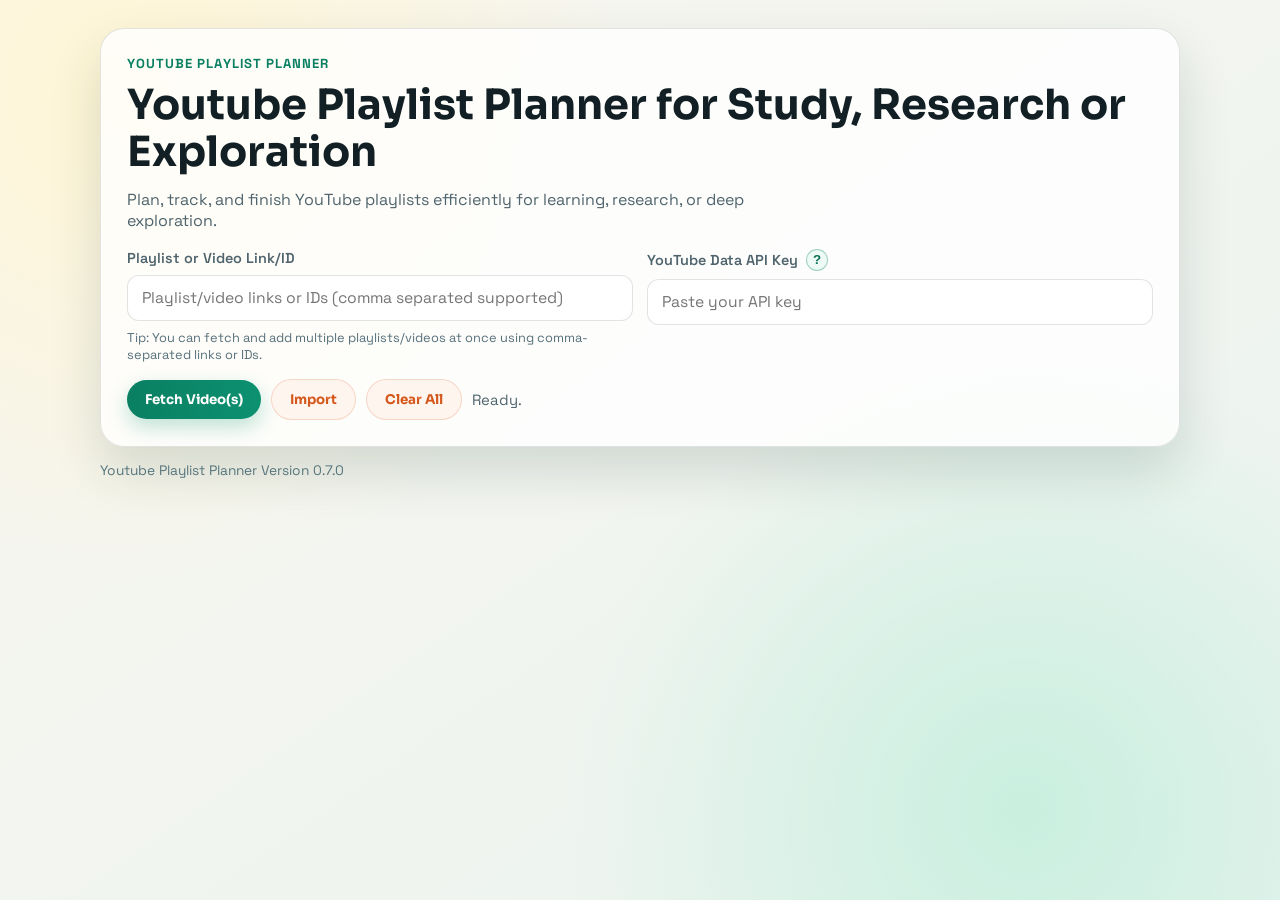
==== v/0.7.0/index.html @ 9bcb7648 "Initial commit: Youtube Playlist Planner v0.7.0" ====
<!DOCTYPE html>
<html lang="en">
<head>
    <meta charset="UTF-8">
    <meta name="viewport" content="width=device-width, initial-scale=1.0">
    <title>Youtube Playlist Planner</title>
    <meta name="description" content="Youtube Playlist Planner for Study, Research or Exploration. Plan, track, and finish YouTube playlists efficiently for learning, research, or deep exploration.">
    <meta property="og:title" content="Youtube Playlist Planner">
    <meta property="og:description" content="Youtube Playlist Planner for Study, Research or Exploration. Plan, track, and finish YouTube playlists efficiently for learning, research, or deep exploration.">
    <meta property="og:type" content="website">
    <meta property="og:url" content="https://youtube-playlist-planner.netlify.app/">
    <meta property="og:image" content="https://youtube-playlist-planner.netlify.app/favicon.png">
    <meta name="twitter:card" content="summary">
    <meta name="twitter:title" content="Youtube Playlist Planner">
    <meta name="twitter:description" content="Youtube Playlist Planner for Study, Research or Exploration.">
    <meta name="twitter:image" content="https://youtube-playlist-planner.netlify.app/favicon.png">
    <link rel="canonical" href="https://youtube-playlist-planner.netlify.app/">
    <link rel="icon" type="image/png" href="favicon.png">
    <link rel="preconnect" href="https://fonts.googleapis.com">
    <link rel="preconnect" href="https://fonts.gstatic.com" crossorigin>
    <link href="https://fonts.googleapis.com/css2?family=Sora:wght@400;600;700;800&family=Space+Grotesk:wght@400;500;700&display=swap" rel="stylesheet">
    <link rel="stylesheet" href="style.css">
</head>
<body>
    <div class="aurora aurora-one"></div>
    <div class="aurora aurora-two"></div>

    <main class="app-shell">
        <section class="hero-card">
            <p class="eyebrow">Youtube Playlist Planner</p>
            <h1>Youtube Playlist Planner for Study, Research or Exploration</h1>
            <p class="hero-subtitle">Plan, track, and finish YouTube playlists efficiently for learning, research, or deep exploration.</p>

            <div class="input-grid">
                <label class="field">
                    <span>Playlist or Video Link/ID</span>
                    <input type="text" id="playlistId" placeholder="Playlist/video links or IDs (comma separated supported)">
                    <small class="field-hint">Tip: You can fetch and add multiple playlists/videos at once using comma-separated links or IDs.</small>
                </label>
                <label class="field">
                    <span class="label-with-help">YouTube Data API Key <button id="apiHelpBtn" class="help-icon-btn" type="button" aria-label="How to get API key">?</button></span>
                    <input type="password" id="apiKey" placeholder="Paste your API key">
                </label>
            </div>

            <div class="action-row">
                <button id="fetchBtn" class="btn btn-primary" type="button">Fetch Video(s)</button>
                <button id="importBtnTop" class="btn btn-subtle" type="button">Import</button>
                <button id="clearBtn" class="btn btn-subtle" type="button">Clear All</button>
                <p id="statusText" class="status-text">Ready.</p>
            </div>
        </section>

        <section id="dashboard" class="dashboard hidden">
            <div class="stats-grid">
                <article class="stat-card">
                    <p>Total Playlist Length</p>
                    <h2 id="total-time">0m</h2>
                </article>
                <article class="stat-card stat-accent">
                    <p>Yet to Watch</p>
                    <h2 id="remaining-time">0m</h2>
                </article>
                <article class="stat-card">
                    <p>Watched</p>
                    <h2 id="watched-time">0m</h2>
                </article>
            </div>

            <div class="plan-controls">
                <label class="inline-setting" for="speedOption">
                    Watch Speed
                    <select id="speedOption">
                        <option value="1">1x</option>
                        <option value="1.25">1.25x</option>
                        <option value="1.5">1.5x</option>
                        <option value="1.75">1.75x</option>
                        <option value="2">2x</option>
                    </select>
                </label>

                <label class="inline-setting" for="bufferMinutes">
                    Buffer (minutes)
                    <input id="bufferMinutes" type="number" min="0" step="5" value="0" placeholder="0">
                </label>

                <label class="inline-setting" for="startTime">
                    Start Watching From (optional)
                    <span class="time-input-wrap">
                        <input id="startTime" type="time">
                        <button id="clearStartTimeBtn" class="mini-action-btn" type="button">Clear</button>
                    </span>
                </label>

                <article class="stat-card plan-finish-card">
                    <p>Finish By</p>
                    <h2 id="finish-by-time">--:--</h2>
                </article>

                <div class="portability-tools">
                    <div class="portability-actions">
                        <button id="exportBtn" class="btn btn-subtle" type="button">Export</button>
                        <button id="importBtn" class="btn btn-subtle" type="button">Import</button>
                    </div>
                    <input id="importFileInput" type="file" accept="application/json" class="hidden" />
                </div>
            </div>

            <p id="planHint" class="plan-hint">ETA includes remaining watch time, selected speed, and buffer.</p>

            <div id="motivation-msg" class="motivation" aria-live="polite"></div>

            <div id="playerDock" class="player-dock hidden"></div>

            <div class="controls-wrap">
                <div class="tabs" role="tablist" aria-label="Video tabs">
                    <button id="yetTabBtn" class="tab active" type="button" data-tab="yet-to-watch">
                        Yet to Watch <span id="yetCount" class="chip">0</span>
                    </button>
                    <button id="watchedTabBtn" class="tab" type="button" data-tab="watched">
                        Watched <span id="watchedCount" class="chip">0</span>
                    </button>
                </div>

                <label class="sequence-picker" for="sortOrder">
                    Sequence
                    <select id="sortOrder">
                        <option value="normal">Normal</option>
                        <option value="reverse">Reverse</option>
                        <option value="manual">Manual</option>
                    </select>
                </label>
            </div>

            <div id="video-list" class="video-list"></div>
        </section>
    </main>

    <section id="playerModal" class="player-modal hidden" aria-hidden="true">
        <div id="playerBackdrop" class="player-backdrop"></div>
        <article class="player-card" role="dialog" aria-modal="true" aria-label="Video player">
            <header class="player-head">
                <div>
                    <p class="player-kicker">Now Playing</p>
                    <p id="playerRemainingTiny" class="player-mini">Yet to watch: 0m</p>
                    <p id="playerFinishTiny" class="player-mini">Finish by: --:--</p>
                    <h3 id="playerTitle">Video title</h3>
                </div>
                <button id="closePlayerBtn" class="close-player-btn" type="button" aria-label="Close player">x</button>
            </header>

            <div class="player-frame-wrap">
                <iframe
                    id="playerFrame"
                    class="player-frame"
                    src=""
                    title="YouTube video player"
                    allow="accelerometer; autoplay; clipboard-write; encrypted-media; gyroscope; picture-in-picture; web-share"
                    referrerpolicy="strict-origin-when-cross-origin"
                    allowfullscreen
                ></iframe>
            </div>

            <footer class="player-controls">
                <button id="prevVideoBtn" class="btn btn-subtle" type="button">Previous Video</button>
                <button id="markDoneBtn" class="btn btn-primary" type="button">Mark as Completed</button>
                <button id="nextVideoBtn" class="btn btn-subtle" type="button">Next Video</button>
                <button id="largeScreenBtn" class="btn btn-subtle" type="button">Large Screen</button>
                <button id="popModeBtn" class="btn btn-subtle" type="button">Pop-into UI</button>
            </footer>
        </article>
    </section>

    <section id="clearConfirmModal" class="quick-modal hidden" aria-hidden="true">
        <div id="clearConfirmBackdrop" class="quick-backdrop"></div>
        <article class="quick-card" role="dialog" aria-modal="true" aria-label="Confirm clear all">
            <header class="quick-head">
                <h3>Clear all playlist data?</h3>
                <button id="closeClearConfirmBtn" class="close-player-btn" type="button" aria-label="Close clear dialog">x</button>
            </header>
            <p class="help-note">This removes all videos and settings stored in this tracker.</p>
            <div class="merge-actions">
                <button id="confirmClearBtn" class="btn btn-primary" type="button">Yes, Clear All</button>
                <button id="cancelClearBtn" class="btn btn-subtle" type="button">Cancel</button>
            </div>
        </article>
    </section>

    <section id="mergeModal" class="quick-modal hidden" aria-hidden="true">
        <div id="mergeBackdrop" class="quick-backdrop"></div>
        <article class="quick-card" role="dialog" aria-modal="true" aria-label="Merge options">
            <header class="quick-head">
                <h3>Existing videos found</h3>
                <button id="closeMergeBtn" class="close-player-btn" type="button" aria-label="Close merge options">x</button>
            </header>
            <p class="help-note">Choose how to place incoming videos.</p>
            <div class="merge-actions">
                <button id="mergeReplaceBtn" class="btn btn-primary" type="button">Replace Existing Playlist</button>
                <button id="mergeBottomBtn" class="btn btn-subtle" type="button">Add to the Bottom</button>
                <button id="mergeTopBtn" class="btn btn-subtle" type="button">Add to the Top</button>
            </div>
        </article>
    </section>

    <section id="helpModal" class="quick-modal hidden" aria-hidden="true">
        <div id="helpBackdrop" class="quick-backdrop"></div>
        <article class="quick-card" role="dialog" aria-modal="true" aria-label="API key help">
            <header class="quick-head">
                <h3>Generate YouTube Data API Key</h3>
                <button id="closeHelpBtn" class="close-player-btn" type="button" aria-label="Close help">x</button>
            </header>
            <ol class="help-steps">
                <li>Open <a href="https://console.cloud.google.com/" target="_blank" rel="noopener noreferrer">Google Cloud Console</a>.</li>
                <li><a href="https://console.cloud.google.com/projectcreate" target="_blank" rel="noopener noreferrer">Create</a> or select a project.</li>
                <li>Enable <a href="https://console.cloud.google.com/marketplace/product/google/youtube.googleapis.com" target="_blank" rel="noopener noreferrer">YouTube Data API v3</a>.</li>
                <li>Open <a href="https://console.cloud.google.com/apis/credentials" target="_blank" rel="noopener noreferrer">Credentials</a> and click Create Credentials, then API key.</li>
                <li>Copy key and optionally restrict it for safety.</li>
                <li>Paste it in this app and fetch videos.</li>
            </ol>
            <p class="help-note">Security tip: Restrict the key by HTTP referrer and YouTube Data API v3 scope.</p>
        </article>
    </section>

    <section id="completeModal" class="quick-modal hidden" aria-hidden="true">
        <div id="completeBackdrop" class="quick-backdrop"></div>
        <article class="quick-card completion-card" role="dialog" aria-modal="true" aria-label="Completion message">
            <div class="big-tick">✓</div>
            <h3>Great job!</h3>
            <p id="completeText">Video marked as completed.</p>
            <button id="closeCompleteBtn" class="btn btn-primary" type="button">Continue</button>
        </article>
    </section>

    <section id="exportModal" class="quick-modal hidden" aria-hidden="true">
        <div id="exportBackdrop" class="quick-backdrop"></div>
        <article class="quick-card" role="dialog" aria-modal="true" aria-label="Export options">
            <header class="quick-head">
                <h3>Export Options</h3>
                <button id="closeExportBtn" class="close-player-btn" type="button" aria-label="Close export options">x</button>
            </header>
            <label class="export-option">
                <input id="exportIncludeApiKey" type="checkbox" checked>
                Include API key in exported file
            </label>
            <p class="help-note">Only enable this if you trust the destination where the file will be stored.</p>
            <div class="merge-actions">
                <button id="confirmExportBtn" class="btn btn-primary" type="button">Export</button>
                <button id="cancelExportBtn" class="btn btn-subtle" type="button">Cancel</button>
            </div>
        </article>
    </section>

    <template id="emptyStateTemplate">
        <div class="empty-state">
            <h3>No videos in this tab</h3>
            <p>Switch tabs or fetch a playlist to continue.</p>
        </div>
    </template>

    <footer class="app-footer">
        <p>Youtube Playlist Planner Version 0.7.0</p>
    </footer>

    <script src="script.js"></script>
</body>
</html>
---- v/0.7.0/style.css ----
:root {
    --bg-1: #f9f6ef;
    --bg-2: #eaf3f0;
    --surface: rgba(255, 255, 255, 0.78);
    --surface-strong: #ffffff;
    --text-main: #122025;
    --text-subtle: #4f646d;
    --stroke: rgba(18, 32, 37, 0.12);
    --accent: #0a7f62;
    --accent-soft: #d6f6ec;
    --warn: #d4571b;
    --shadow: 0 24px 52px rgba(10, 46, 38, 0.14);
}

* {
    box-sizing: border-box;
}

.portability-tools {
    display: flex;
    flex-direction: column;
    gap: 8px;
    border: 1px solid var(--stroke);
    border-radius: 12px;
    padding: 8px 10px;
    background: #ffffff;
    min-width: 210px;
}

.portability-actions {
    display: inline-flex;
    gap: 6px;
}

.player-dock {
    margin-top: 14px;
    border: 1px solid rgba(18, 32, 37, 0.12);
    border-radius: 16px;
    background: #f8fffc;
    padding: 10px;
}

.player-card.large {
    width: min(1320px, calc(100vw - 12px));
    max-height: calc(100vh - 12px);
}

.player-card.large .player-frame-wrap {
    padding-top: min(64vh, 56.25%);
}

.player-card.docked {
    width: 100%;
    box-shadow: none;
    border: 1px solid rgba(18, 32, 37, 0.1);
}

.player-card.docked .close-player-btn {
    display: none;
}

body {
    margin: 0;
    min-height: 100vh;
    font-family: "Space Grotesk", "Segoe UI", sans-serif;
    color: var(--text-main);
    background: radial-gradient(circle at 10% 10%, #fff6d5 0%, transparent 35%),
        radial-gradient(circle at 80% 90%, #c9efdf 0%, transparent 35%),
        linear-gradient(145deg, var(--bg-1), var(--bg-2));
    padding: 28px 16px 60px;
}
.aurora {
    display: none;
}

.aurora-one {
    width: 280px;
    height: 280px;
    top: 12px;
    left: 12px;
    background: #f5b189;
    animation: driftOne 9s ease-in-out infinite alternate;
}

.aurora-two {
    width: 380px;
    height: 380px;
    bottom: 10px;
    right: 5%;
    background: #7bd7b4;
    animation: driftTwo 10s ease-in-out infinite alternate;
}

.app-shell {
    position: relative;
    z-index: 2;
    width: min(1080px, 100%);
    margin: 0 auto;
    display: grid;
    gap: 18px;
}

.hero-card,
.dashboard {
    background: var(--surface);
    border: 1px solid var(--stroke);
    border-radius: 24px;
    box-shadow: var(--shadow);
}

.hero-card {
    padding: 26px;
    animation: riseIn 0.55s ease both;
}

.eyebrow {
    margin: 0 0 10px;
    color: var(--accent);
    font-size: 0.82rem;
    letter-spacing: 0.08em;
    text-transform: uppercase;
    font-weight: 700;
}

h1 {
    margin: 0;
    font-family: "Sora", "Segoe UI", sans-serif;
    font-size: clamp(1.75rem, 3.4vw, 2.6rem);
    line-height: 1.14;
}

.hero-subtitle {
    margin: 12px 0 0;
    color: var(--text-subtle);
    max-width: 70ch;
}

.input-grid {
    display: grid;
    grid-template-columns: 1fr 1fr;
    gap: 14px;
    margin-top: 18px;
}

.field {
    display: flex;
    flex-direction: column;
    gap: 8px;
    font-size: 0.9rem;
    color: var(--text-subtle);
}

.field span {
    font-weight: 600;
}

.label-with-help {
    display: inline-flex;
    align-items: center;
    gap: 8px;
}

.help-icon-btn {
    width: 22px;
    height: 22px;
    border-radius: 999px;
    border: 1px solid rgba(10, 127, 98, 0.35);
    background: #eefaf5;
    color: #0a6e55;
    font-weight: 800;
    cursor: pointer;
    line-height: 1;
}

.field-hint {
    color: #56707a;
    font-size: 0.8rem;
}

input,
select {
    border: 1px solid var(--stroke);
    border-radius: 12px;
    padding: 12px 14px;
    background: var(--surface-strong);
    color: var(--text-main);
    font-family: inherit;
    font-size: 0.98rem;
}

input:focus,
select:focus,
button:focus-visible {
    outline: 2px solid #6fcbb0;
    outline-offset: 1px;
}

.action-row {
    margin-top: 16px;
    display: flex;
    align-items: center;
    gap: 10px;
    flex-wrap: wrap;
}

.btn {
    border: 0;
    border-radius: 999px;
    padding: 11px 18px;
    font-family: "Sora", sans-serif;
    font-weight: 700;
    cursor: pointer;
    transition: transform 0.2s ease, box-shadow 0.2s ease;
}

.btn:hover {
    transform: translateY(-1px);
}

.btn-primary {
    background: linear-gradient(90deg, #0a7f62, #0c9170);
    color: #ffffff;
    box-shadow: 0 8px 20px rgba(12, 145, 112, 0.26);
}

.btn-subtle {
    background: #fff5ef;
    color: var(--warn);
    border: 1px solid rgba(212, 87, 27, 0.2);
}

.status-text {
    margin: 0;
    color: var(--text-subtle);
    font-size: 0.93rem;
}

.dashboard {
    padding: 20px;
    animation: riseIn 0.7s ease both;
}

.stats-grid {
    display: grid;
    grid-template-columns: repeat(3, minmax(0, 1fr));
    gap: 12px;
}

.stat-card {
    background: var(--surface-strong);
    border: 1px solid var(--stroke);
    border-radius: 16px;
    padding: 14px;
}

.stat-card p {
    margin: 0;
    color: var(--text-subtle);
    font-weight: 600;
    font-size: 0.9rem;
}

.stat-card h2 {
    margin: 8px 0 0;
    font-family: "Sora", sans-serif;
    font-size: clamp(1.15rem, 2.8vw, 1.62rem);
}

.stat-accent {
    background: var(--accent-soft);
    border-color: rgba(10, 127, 98, 0.28);
}

.motivation {
    margin-top: 14px;
    background: #f0fbf7;
    border: 1px dashed rgba(10, 127, 98, 0.35);
    color: #1e5a48;
    border-radius: 14px;
    padding: 12px 14px;
    min-height: 48px;
}

.plan-controls {
    margin-top: 12px;
    display: flex;
    flex-wrap: wrap;
    align-items: end;
    gap: 10px;
    background: rgba(255, 255, 255, 0.62);
    border: 1px solid var(--stroke);
    border-radius: 12px;
    padding: 10px;
}

.plan-finish-card {
    min-width: 170px;
    padding: 10px 12px;
}

.plan-finish-card h2 {
    font-size: 1.35rem;
}

.inline-setting {
    display: flex;
    flex-direction: column;
    gap: 5px;
    color: var(--text-subtle);
    font-size: 0.84rem;
    font-weight: 700;
}

#bufferMinutes {
    width: 145px;
}

#startTime {
    width: 170px;
}

.time-input-wrap {
    display: inline-flex;
    align-items: center;
    gap: 6px;
}

.mini-action-btn {
    border: 1px solid rgba(10, 127, 98, 0.3);
    background: #f3fbf8;
    color: #176350;
    border-radius: 8px;
    height: 40px;
    padding: 0 10px;
    cursor: pointer;
    font-weight: 700;
}

.plan-hint {
    margin: 8px 0 0;
    color: #45666f;
    font-size: 0.82rem;
}

.controls-wrap {
    margin-top: 14px;
    display: flex;
    align-items: center;
    justify-content: space-between;
    gap: 12px;
    flex-wrap: wrap;
}

.tabs {
    display: inline-flex;
    background: #edf7f3;
    border-radius: 999px;
    padding: 4px;
    border: 1px solid rgba(10, 127, 98, 0.2);
}

.tab {
    border: 0;
    border-radius: 999px;
    padding: 9px 13px;
    background: transparent;
    color: var(--text-subtle);
    display: inline-flex;
    align-items: center;
    gap: 8px;
    font-family: inherit;
    font-weight: 700;
    cursor: pointer;
}

.tab.active {
    background: #ffffff;
    color: #154e3f;
    box-shadow: 0 5px 14px rgba(10, 127, 98, 0.15);
}

.chip {
    background: #e1f7ee;
    color: #0a7f62;
    font-size: 0.8rem;
    font-weight: 700;
    padding: 2px 8px;
    border-radius: 999px;
}

.sequence-picker {
    display: inline-flex;
    align-items: center;
    gap: 10px;
    color: var(--text-subtle);
    font-weight: 700;
}

.video-list {
    margin-top: 16px;
    display: grid;
    gap: 10px;
}

.video-item {
    display: grid;
    grid-template-columns: auto auto 128px 1fr auto;
    align-items: center;
    gap: 12px;
    border: 1px solid var(--stroke);
    border-radius: 14px;
    padding: 11px 12px;
    background: #ffffff;
    transition: transform 0.2s ease, border-color 0.2s ease, opacity 0.2s ease;
}

.video-item:hover {
    transform: translateY(-1px);
    border-color: rgba(10, 127, 98, 0.3);
}

.video-item.completed {
    opacity: 0.58;
    filter: grayscale(0.4);
    background: #f6f6f6;
}

.video-item.dragging {
    opacity: 0.35;
}

.video-item.drag-over {
    border-color: #0a7f62;
    box-shadow: 0 0 0 2px rgba(10, 127, 98, 0.16) inset;
}

.video-check {
    width: 18px;
    height: 18px;
    margin-top: 2px;
}

.drag-handle {
    width: 22px;
    height: 28px;
    border-radius: 8px;
    border: 1px dashed rgba(18, 32, 37, 0.2);
    display: inline-flex;
    align-items: center;
    justify-content: center;
    font-size: 0.7rem;
    font-weight: 800;
    letter-spacing: 0.08em;
    color: #678088;
    user-select: none;
    visibility: hidden;
}

.video-item.drag-ready .drag-handle {
    visibility: visible;
    cursor: grab;
}

.video-item.dragging .drag-handle {
    cursor: grabbing;
}

.video-meta {
    min-width: 0;
}

.video-thumb {
    width: 128px;
    height: 72px;
    border-radius: 10px;
    object-fit: cover;
    background: #e5ece9;
    border: 1px solid rgba(18, 32, 37, 0.08);
}

.video-title {
    margin: 0;
    font-weight: 700;
    font-size: 0.98rem;
    color: #1d2a2f;
    white-space: nowrap;
    overflow: hidden;
    text-overflow: ellipsis;
}

.video-link {
    margin: 4px 0 0;
    font-size: 0.84rem;
    color: #367565;
}

.video-upload {
    margin: 3px 0 0;
    font-size: 0.8rem;
    color: #5b7078;
}

.video-side {
    display: flex;
    align-items: center;
    gap: 8px;
}

.watch-btn {
    border: 1px solid rgba(10, 127, 98, 0.35);
    border-radius: 8px;
    background: #eefaf5;
    color: #0a6e55;
    padding: 5px 9px;
    font-weight: 700;
    cursor: pointer;
}

.duration {
    color: var(--text-subtle);
    font-weight: 700;
    min-width: 60px;
    text-align: right;
}

.manual-actions {
    display: inline-flex;
    gap: 4px;
}

.mini-btn {
    border: 1px solid rgba(10, 127, 98, 0.28);
    background: #f2fbf8;
    color: #145a48;
    border-radius: 8px;
    width: 28px;
    height: 28px;
    cursor: pointer;
    font-weight: 700;
}

.empty-state {
    background: #ffffff;
    border: 1px dashed var(--stroke);
    border-radius: 14px;
    text-align: center;
    padding: 28px 16px;
}

.empty-state h3 {
    margin: 0;
    font-family: "Sora", sans-serif;
}

.empty-state p {
    margin: 8px 0 0;
    color: var(--text-subtle);
}

.hidden {
    display: none;
}

.player-modal {
    position: fixed;
    inset: 0;
    z-index: 20;
    display: grid;
    place-items: center;
}

.player-modal.hidden {
    display: none;
}

.player-backdrop {
    position: absolute;
    inset: 0;
    background: rgba(7, 16, 20, 0.62);
    backdrop-filter: blur(4px);
}

.player-card {
    position: relative;
    z-index: 2;
    width: min(1120px, calc(100% - 20px));
    background: #ffffff;
    border-radius: 18px;
    border: 1px solid rgba(18, 32, 37, 0.14);
    box-shadow: 0 20px 48px rgba(0, 0, 0, 0.28);
    padding: 14px;
    animation: riseIn 0.25s ease both;
}

.player-head {
    display: flex;
    align-items: start;
    justify-content: space-between;
    gap: 10px;
}

.player-kicker {
    margin: 0;
    color: #578074;
    font-size: 0.8rem;
    text-transform: uppercase;
    letter-spacing: 0.05em;
    font-weight: 700;
}

.player-mini {
    margin: 4px 0 0;
    color: #4b6f77;
    font-size: 0.8rem;
    font-weight: 700;
}

#playerTitle {
    margin: 6px 0 0;
    font-family: "Sora", sans-serif;
    font-size: 1.05rem;
}

.close-player-btn {
    border: 0;
    border-radius: 8px;
    width: 34px;
    height: 34px;
    cursor: pointer;
    background: #fff2ea;
    color: #9e471e;
    font-weight: 800;
}

.player-frame-wrap {
    margin-top: 10px;
    position: relative;
    width: 100%;
    padding-top: 56.25%;
    border-radius: 12px;
    overflow: hidden;
    background: #0a1513;
}

.player-frame {
    position: absolute;
    inset: 0;
    width: 100%;
    height: 100%;
    border: 0;
}

.player-controls {
    margin-top: 12px;
    display: flex;
    gap: 8px;
    justify-content: center;
    flex-wrap: wrap;
}

.quick-modal {
    position: fixed;
    inset: 0;
    z-index: 30;
    display: grid;
    place-items: center;
}

.quick-modal.hidden {
    display: none;
}

.quick-backdrop {
    position: absolute;
    inset: 0;
    background: rgba(6, 16, 18, 0.55);
}

.quick-card {
    position: relative;
    z-index: 1;
    width: min(620px, calc(100% - 24px));
    border-radius: 16px;
    background: #ffffff;
    border: 1px solid var(--stroke);
    box-shadow: 0 18px 44px rgba(0, 0, 0, 0.24);
    padding: 18px;
}

.quick-head {
    display: flex;
    justify-content: space-between;
    align-items: start;
    gap: 8px;
}

.quick-head h3 {
    margin: 0;
    font-family: "Sora", sans-serif;
}

.help-steps {
    margin: 12px 0 0;
    padding-left: 20px;
    color: #344f57;
}

.help-steps li {
    margin-bottom: 6px;
}

.help-note {
    margin: 8px 0 0;
    color: #4f6971;
    font-size: 0.9rem;
}

.merge-actions {
    margin-top: 12px;
    display: flex;
    flex-wrap: wrap;
    gap: 8px;
}

.export-option {
    margin-top: 12px;
    display: inline-flex;
    align-items: center;
    gap: 8px;
    color: #344f57;
    font-weight: 700;
}

.completion-card {
    text-align: center;
}

.big-tick {
    width: 90px;
    height: 90px;
    margin: 0 auto 10px;
    border-radius: 50%;
    display: grid;
    place-items: center;
    font-size: 3rem;
    font-weight: 800;
    color: #ffffff;
    background: linear-gradient(135deg, #0ea376, #0a7f62);
}

.completion-card h3 {
    margin: 0;
    font-family: "Sora", sans-serif;
}

.completion-card p {
    color: #456169;
}

.app-footer {
    position: relative;
    z-index: 2;
    width: min(1080px, 100%);
    margin: 14px auto 0;
    color: #55757d;
    font-size: 0.86rem;
}

.app-footer p {
    margin: 0;
}

@keyframes riseIn {
    from {
        opacity: 0;
        transform: translateY(16px);
    }
    to {
        opacity: 1;
        transform: translateY(0);
    }
}

@keyframes driftOne {
    from {
        transform: translate(0, 0);
    }
    to {
        transform: translate(24px, -12px);
    }
}

@keyframes driftTwo {
    from {
        transform: translate(0, 0);
    }
    to {
        transform: translate(-28px, 14px);
    }
}

@media (max-width: 880px) {
    .input-grid {
        grid-template-columns: 1fr;
    }

    .stats-grid {
        grid-template-columns: 1fr 1fr;
    }

    .video-item {
        grid-template-columns: auto auto 1fr;
    }

    .video-thumb {
        grid-column: 3;
        width: 100%;
        height: auto;
        aspect-ratio: 16 / 9;
    }

    .video-side {
        grid-column: 3;
        justify-content: space-between;
    }

    .player-controls {
        justify-content: stretch;
    }

    .plan-controls {
        flex-direction: column;
        align-items: stretch;
    }
}

@media (max-width: 560px) {
    .stats-grid {
        grid-template-columns: 1fr;
    }
}
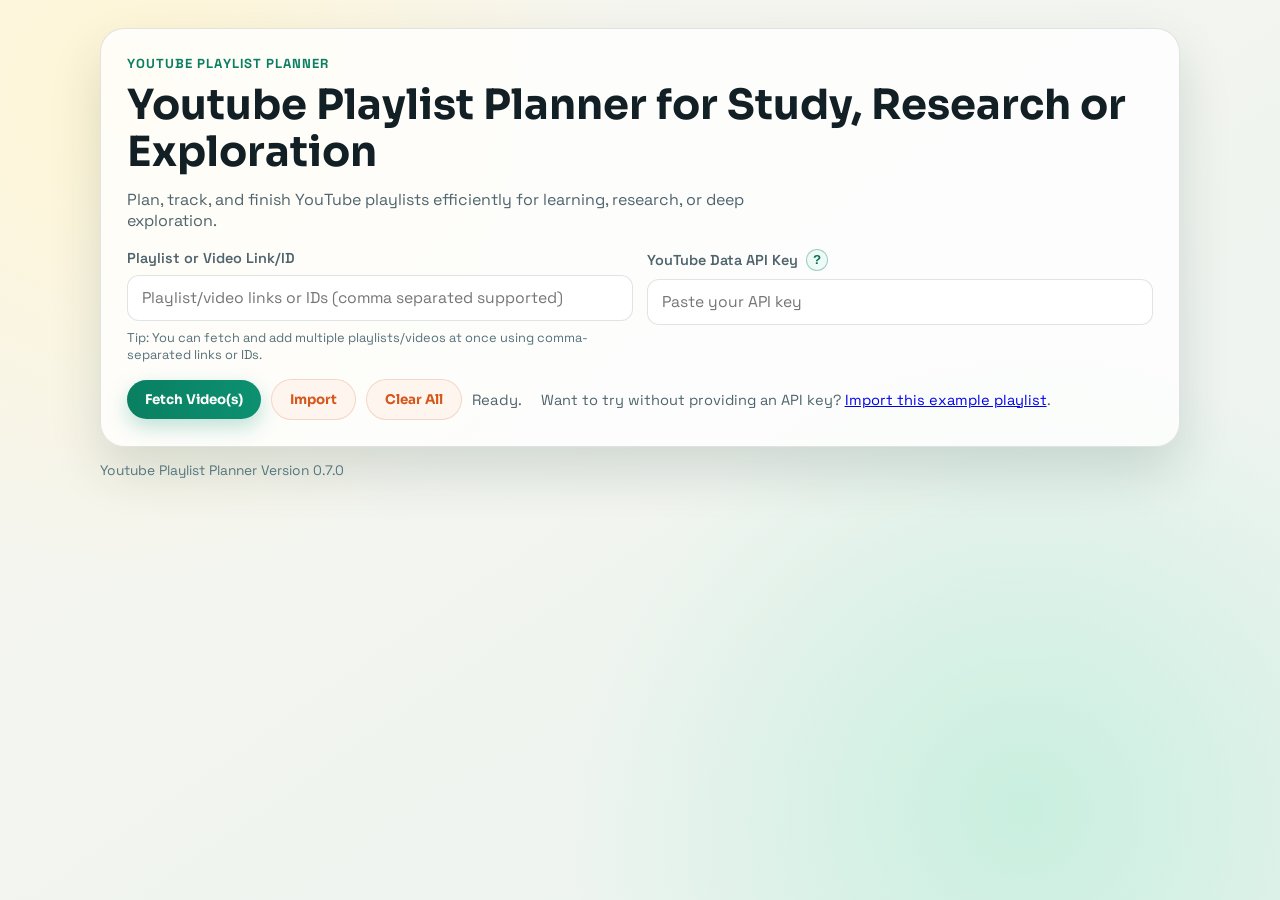
==== commit 1ce3162c: "Example import file provided" ====
--- a/v/0.7.0/index.html
+++ b/v/0.7.0/index.html
@@ -43,12 +43,16 @@
                 </label>
             </div>
 
-            <div class="action-row">
-                <button id="fetchBtn" class="btn btn-primary" type="button">Fetch Video(s)</button>
-                <button id="importBtnTop" class="btn btn-subtle" type="button">Import</button>
-                <button id="clearBtn" class="btn btn-subtle" type="button">Clear All</button>
-                <p id="statusText" class="status-text">Ready.</p>
-            </div>
+                        <div class="action-row">
+                                <button id="fetchBtn" class="btn btn-primary" type="button">Fetch Video(s)</button>
+                                <button id="importBtnTop" class="btn btn-subtle" type="button">Import</button>
+                                <button id="clearBtn" class="btn btn-subtle" type="button">Clear All</button>
+                                <p id="statusText" class="status-text">Ready.
+                                    <span id="tryExampleTip" class="try-example-tip" style="display:none;margin-left:1em;font-size:0.98em;">
+                                        Want to try without providing an API key? <a href="#" id="importExampleLink">Import this example playlist</a>.
+                                    </span>
+                                </p>
+                        </div>
         </section>
 
         <section id="dashboard" class="dashboard hidden">
@@ -254,6 +258,9 @@
         <div class="empty-state">
             <h3>No videos in this tab</h3>
             <p>Switch tabs or fetch a playlist to continue.</p>
+            <div id="emptyExampleTip" class="try-example-tip" style="margin-top:1em;">
+              <span>Want to try without providing an API key? <a href="#" id="importExampleLinkEmpty">Import this example playlist</a>.</span>
+            </div>
         </div>
     </template>
 
